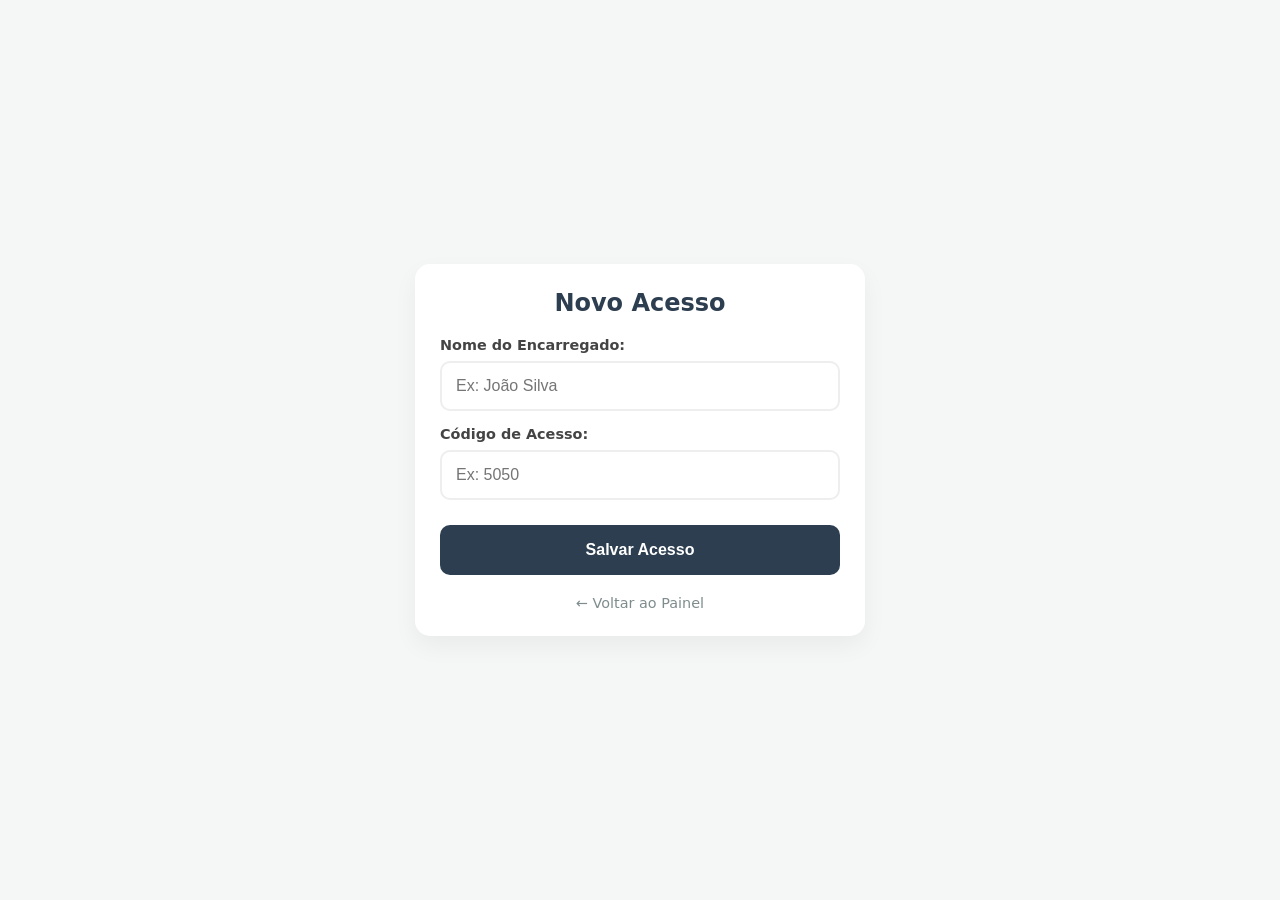
==== admin_acessos.html @ d460f3d7 "Add files via upload" ====
<!DOCTYPE html>
<html lang="pt-br">
<head>
    <meta charset="UTF-8">
    <!-- Meta tag vital para mobile -->
    <meta name="viewport" content="width=device-width, initial-scale=1.0, maximum-scale=1.0, user-scalable=no">
    <title>Gerir Acessos - Administrador</title>
    <style>
        body { 
            font-family: 'Segoe UI', system-ui, -apple-system, sans-serif; 
            background: #f4f7f6; 
            display: flex; 
            justify-content: center; 
            align-items: center; /* Centraliza verticalmente no mobile */
            min-height: 100vh;
            margin: 0;
            padding: 20px; 
            box-sizing: border-box;
        }
        .box { 
            background: #fff; 
            padding: 25px; 
            border-radius: 15px; 
            box-shadow: 0 10px 25px rgba(0,0,0,0.05); 
            width: 100%; 
            max-width: 400px; 
        }
        h2 { color: #2c3e50; text-align: center; margin-top: 0; font-size: 1.5rem; }
        label { font-weight: 600; display: block; margin: 15px 0 8px; color: #444; font-size: 0.9rem; }
        
        /* Ajuste de inputs para evitar zoom no iOS e melhorar o toque */
        input { 
            width: 100%; 
            padding: 14px; 
            border: 2px solid #eee; 
            border-radius: 10px; 
            box-sizing: border-box; 
            font-size: 16px; /* Mínimo para não dar zoom no mobile */
            transition: border-color 0.3s;
        }
        input:focus { border-color: #2c3e50; outline: none; }
        
        button { 
            width: 100%; 
            padding: 16px; 
            background: #2c3e50; 
            color: white; 
            border: none; 
            border-radius: 10px; 
            font-weight: bold; 
            font-size: 1rem;
            cursor: pointer; 
            margin-top: 25px; 
            -webkit-tap-highlight-color: transparent;
        }
        button:active { transform: scale(0.98); background: #1a252f; }
        button:disabled { background: #95a5a6; }

        .btn-voltar { 
            display: block; 
            text-align: center; 
            margin-top: 20px; 
            text-decoration: none; 
            color: #7f8c8d; 
            font-size: 0.9rem;
            font-weight: 500;
        }
    </style>
</head>
<body>

<div class="box">
    <h2>Novo Acesso</h2>
    
    <label for="nome-encarregado">Nome do Encarregado:</label>
    <input type="text" id="nome-encarregado" placeholder="Ex: João Silva" autocomplete="off">
    
    <label for="novo-codigo">Código de Acesso:</label>
    <!-- inputmode numeric abre o teclado numérico no celular -->
    <input type="number" id="novo-codigo" placeholder="Ex: 5050" inputmode="numeric">

    <button id="btn-salvar" onclick="gerarAcesso()">Salvar Acesso</button>
    <a href="index.html" class="btn-voltar">← Voltar ao Painel</a>
</div>

<script>
    const API_URL = "https://script.google.com/macros/s/AKfycbxDYc3zZMgehcAwtVRbCUOqUjd4Ctem8i0W0f6iyFogFf02_Y9huXyiPNQInv1qSlUJ/exec";

    async function gerarAcesso() {
        const nomeInput = document.getElementById('nome-encarregado');
        const codigoInput = document.getElementById('novo-codigo');
        const btn = document.getElementById('btn-salvar');

        const nome = nomeInput.value.trim();
        const codigo = codigoInput.value.trim();

        if (!nome || !codigo) return alert("Por favor, preencha todos os campos.");

        // Feedback de carregamento
        btn.disabled = true;
        btn.innerText = "Salvando...";

        try {
            await fetch(API_URL, {
                method: "POST",
                mode: "no-cors", // Necessário se houver erro de redirecionamento no POST
                body: JSON.stringify({
                    sistema: 'criar_acesso',
                    nomeEncarregado: nome,
                    novoCodigo: codigo
                })
            });
            
            alert("Acesso criado com sucesso!");
            nomeInput.value = "";
            codigoInput.value = "";
        } catch (e) {
            alert("Erro ao salvar acesso. Verifique sua conexão.");
            console.error(e);
        } finally {
            btn.disabled = false;
            btn.innerText = "Salvar Acesso";
        }
    }
</script>
</body>
</html>
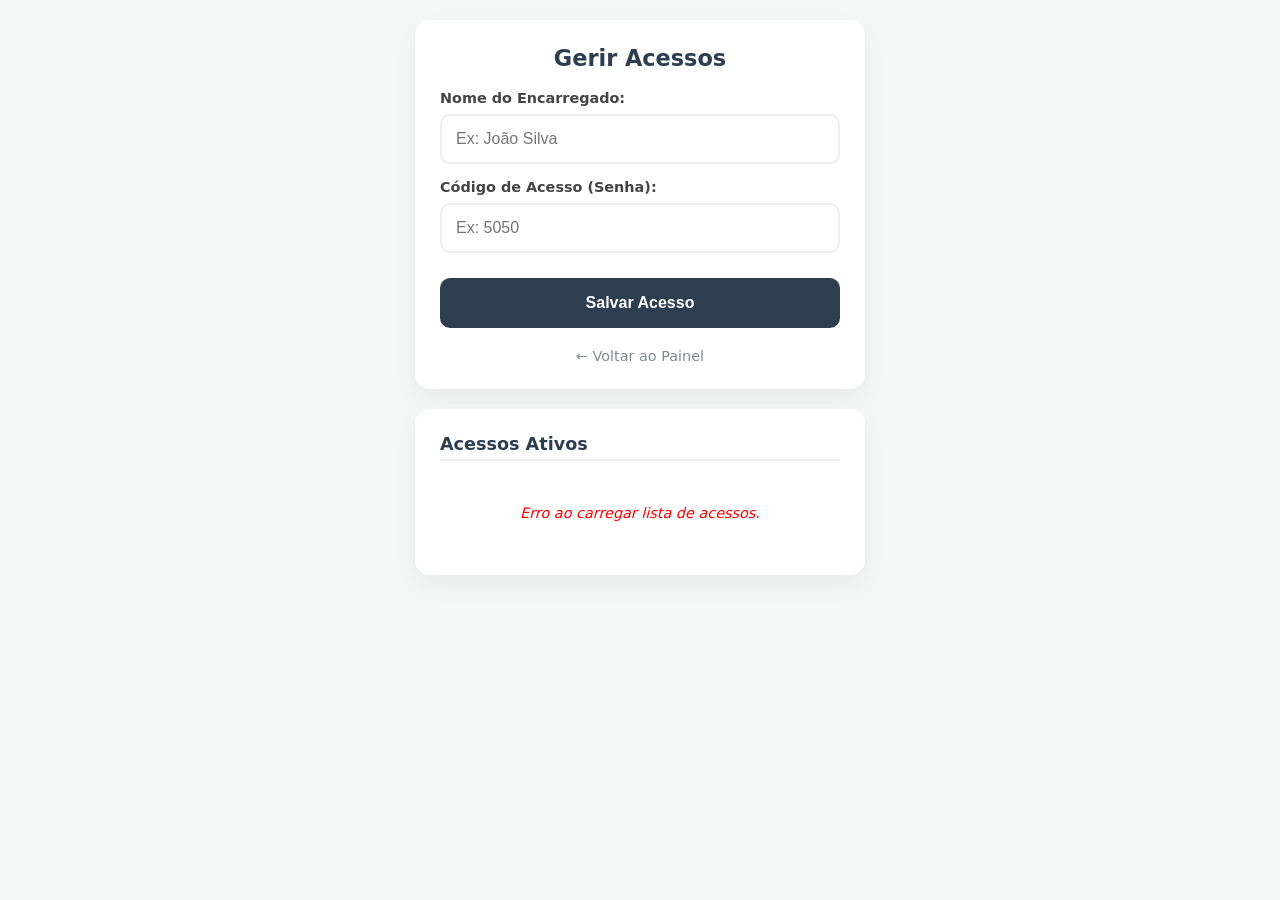
==== commit 540b3056: "Add files via upload" ====
--- a/admin_acessos.html
+++ b/admin_acessos.html
@@ -2,48 +2,62 @@
 <html lang="pt-br">
 <head>
     <meta charset="UTF-8">
-    <!-- Meta tag vital para mobile -->
     <meta name="viewport" content="width=device-width, initial-scale=1.0, maximum-scale=1.0, user-scalable=no">
     <title>Gerir Acessos - Administrador</title>
     <style>
+        :root {
+            --primary: #2c3e50;
+            --success: #27ae60;
+            --bg: #f4f7f6;
+        }
+
         body { 
             font-family: 'Segoe UI', system-ui, -apple-system, sans-serif; 
-            background: #f4f7f6; 
-            display: flex; 
-            justify-content: center; 
-            align-items: center; /* Centraliza verticalmente no mobile */
-            min-height: 100vh;
+            background: var(--bg); 
             margin: 0;
             padding: 20px; 
             box-sizing: border-box;
-        }
+            display: flex;
+            justify-content: center;
+            align-items: flex-start; /* Alinha no topo para dar espaço à lista */
+            min-height: 100vh;
+        }
+        
+        .container-geral {
+            width: 100%;
+            max-width: 450px;
+            display: flex;
+            flex-direction: column;
+            gap: 20px;
+        }
+
         .box { 
             background: #fff; 
             padding: 25px; 
             border-radius: 15px; 
             box-shadow: 0 10px 25px rgba(0,0,0,0.05); 
-            width: 100%; 
-            max-width: 400px; 
-        }
-        h2 { color: #2c3e50; text-align: center; margin-top: 0; font-size: 1.5rem; }
+            box-sizing: border-box;
+        }
+
+        h2 { color: var(--primary); text-align: center; margin-top: 0; font-size: 1.4rem; }
+        h3 { color: var(--primary); margin: 0 0 15px 0; font-size: 1.1rem; border-bottom: 2px solid #eee; padding-bottom: 5px; }
         label { font-weight: 600; display: block; margin: 15px 0 8px; color: #444; font-size: 0.9rem; }
         
-        /* Ajuste de inputs para evitar zoom no iOS e melhorar o toque */
         input { 
             width: 100%; 
             padding: 14px; 
             border: 2px solid #eee; 
             border-radius: 10px; 
             box-sizing: border-box; 
-            font-size: 16px; /* Mínimo para não dar zoom no mobile */
+            font-size: 16px; 
             transition: border-color 0.3s;
         }
-        input:focus { border-color: #2c3e50; outline: none; }
+        input:focus { border-color: var(--primary); outline: none; }
         
         button { 
             width: 100%; 
             padding: 16px; 
-            background: #2c3e50; 
+            background: var(--primary); 
             color: white; 
             border: none; 
             border-radius: 10px; 
@@ -54,7 +68,7 @@
             -webkit-tap-highlight-color: transparent;
         }
         button:active { transform: scale(0.98); background: #1a252f; }
-        button:disabled { background: #95a5a6; }
+        button:disabled { background: #95a5a6; cursor: not-allowed; }
 
         .btn-voltar { 
             display: block; 
@@ -65,26 +79,107 @@
             font-size: 0.9rem;
             font-weight: 500;
         }
+
+        /* ESTILOS DA LISTA DE ACESSOS ATIVOS */
+        .lista-acessos {
+            max-height: 300px;
+            overflow-y: auto;
+            display: flex;
+            flex-direction: column;
+            gap: 10px;
+        }
+
+        .acesso-item {
+            display: flex;
+            justify-content: space-between;
+            align-items: center;
+            padding: 12px 15px;
+            background: #f9fbfb;
+            border: 1px solid #eef2f2;
+            border-radius: 8px;
+        }
+
+        .acesso-nome {
+            font-weight: 600;
+            color: #333;
+        }
+
+        .acesso-senha {
+            background: #e8f8f5;
+            color: var(--success);
+            font-family: monospace;
+            font-size: 1.1rem;
+            font-weight: bold;
+            padding: 4px 10px;
+            border-radius: 5px;
+        }
+
+        .carregando {
+            text-align: center;
+            color: #888;
+            font-style: italic;
+            font-size: 0.9rem;
+            padding: 15px;
+        }
     </style>
 </head>
 <body>
 
-<div class="box">
-    <h2>Novo Acesso</h2>
+<div class="container-geral">
     
-    <label for="nome-encarregado">Nome do Encarregado:</label>
-    <input type="text" id="nome-encarregado" placeholder="Ex: João Silva" autocomplete="off">
-    
-    <label for="novo-codigo">Código de Acesso:</label>
-    <!-- inputmode numeric abre o teclado numérico no celular -->
-    <input type="number" id="novo-codigo" placeholder="Ex: 5050" inputmode="numeric">
-
-    <button id="btn-salvar" onclick="gerarAcesso()">Salvar Acesso</button>
-    <a href="index.html" class="btn-voltar">← Voltar ao Painel</a>
+    <!-- BLOCO 1: CRIAR NOVO ACESSO -->
+    <div class="box">
+        <h2>Gerir Acessos</h2>
+        
+        <label for="nome-encarregado">Nome do Encarregado:</label>
+        <input type="text" id="nome-encarregado" placeholder="Ex: João Silva" autocomplete="off">
+        
+        <label for="novo-codigo">Código de Acesso (Senha):</label>
+        <input type="number" id="novo-codigo" placeholder="Ex: 5050" inputmode="numeric">
+
+        <button id="btn-salvar" onclick="gerarAcesso()">Salvar Acesso</button>
+        <a href="index.html" class="btn-voltar">← Voltar ao Painel</a>
+    </div>
+
+    <!-- BLOCO 2: LISTA DE ACESSOS JÁ EXISTENTES -->
+    <div class="box">
+        <h3>Acessos Ativos</h3>
+        <div id="lista-container" class="lista-acessos">
+            <p class="carregando">Carregando acessos ativos...</p>
+        </div>
+    </div>
+
 </div>
 
 <script>
     const API_URL = "https://script.google.com/macros/s/AKfycbxDYc3zZMgehcAwtVRbCUOqUjd4Ctem8i0W0f6iyFogFf02_Y9huXyiPNQInv1qSlUJ/exec";
+
+    // FUNÇÃO QUE BUSCA OS ACESSOS NA PLANILHA E EXIBE NA TELA
+    async function listarAcessosAtivos() {
+        const container = document.getElementById('lista-container');
+        
+        try {
+            // Reutiliza a URL chamando a rota de login modificada para listar ou adicionando parâmetro correto
+            const res = await fetch(API_URL + "?tipo=login&codigo=LISTAR_TODOS");
+            const acessos = await res.json();
+            
+            if (!acessos || acessos.length === 0) {
+                container.innerHTML = "<p class='carregando'>Nenhum encarregado cadastrado.</p>";
+                return;
+            }
+
+            container.innerHTML = acessos.map(a => `
+                <div class="acesso-item">
+                    <span class="acesso-nome">${a.nome}</span>
+                    <span class="acesso-senha">${a.codigo}</span>
+                </div>
+            `).join('');
+
+        } catch (e) {
+            container.innerHTML = "<p class='carregando' style='color: red;'>Erro ao carregar lista de acessos.</p>";
+            console.error(e);
+        }
+    }
 
     async function gerarAcesso() {
         const nomeInput = document.getElementById('nome-encarregado');
@@ -96,14 +191,16 @@
 
         if (!nome || !codigo) return alert("Por favor, preencha todos os campos.");
 
-        // Feedback de carregamento
         btn.disabled = true;
-        btn.innerText = "Salvando...";
+        btn.innerText = "Enviando...";
 
         try {
             await fetch(API_URL, {
                 method: "POST",
-                mode: "no-cors", // Necessário se houver erro de redirecionamento no POST
+                mode: "no-cors", 
+                headers: {
+                    "Content-Type": "text/plain;charset=utf-8"
+                },
                 body: JSON.stringify({
                     sistema: 'criar_acesso',
                     nomeEncarregado: nome,
@@ -111,17 +208,26 @@
                 })
             });
             
-            alert("Acesso criado com sucesso!");
-            nomeInput.value = "";
-            codigoInput.value = "";
+            // Aguarda 1.5 segundos para dar tempo do Google salvar e recarrega a lista
+            setTimeout(() => {
+                alert("Acesso criado com sucesso!");
+                nomeInput.value = "";
+                codigoInput.value = "";
+                btn.disabled = false;
+                btn.innerText = "Salvar Acesso";
+                listarAcessosAtivos(); // Atualiza a lista automaticamente na tela
+            }, 1500);
+
         } catch (e) {
-            alert("Erro ao salvar acesso. Verifique sua conexão.");
+            alert("Erro ao salvar acesso.");
             console.error(e);
-        } finally {
             btn.disabled = false;
             btn.innerText = "Salvar Acesso";
         }
     }
+
+    // Inicializa a listagem assim que a página abre 
+    listarAcessosAtivos();
 </script>
 </body>
 </html>
